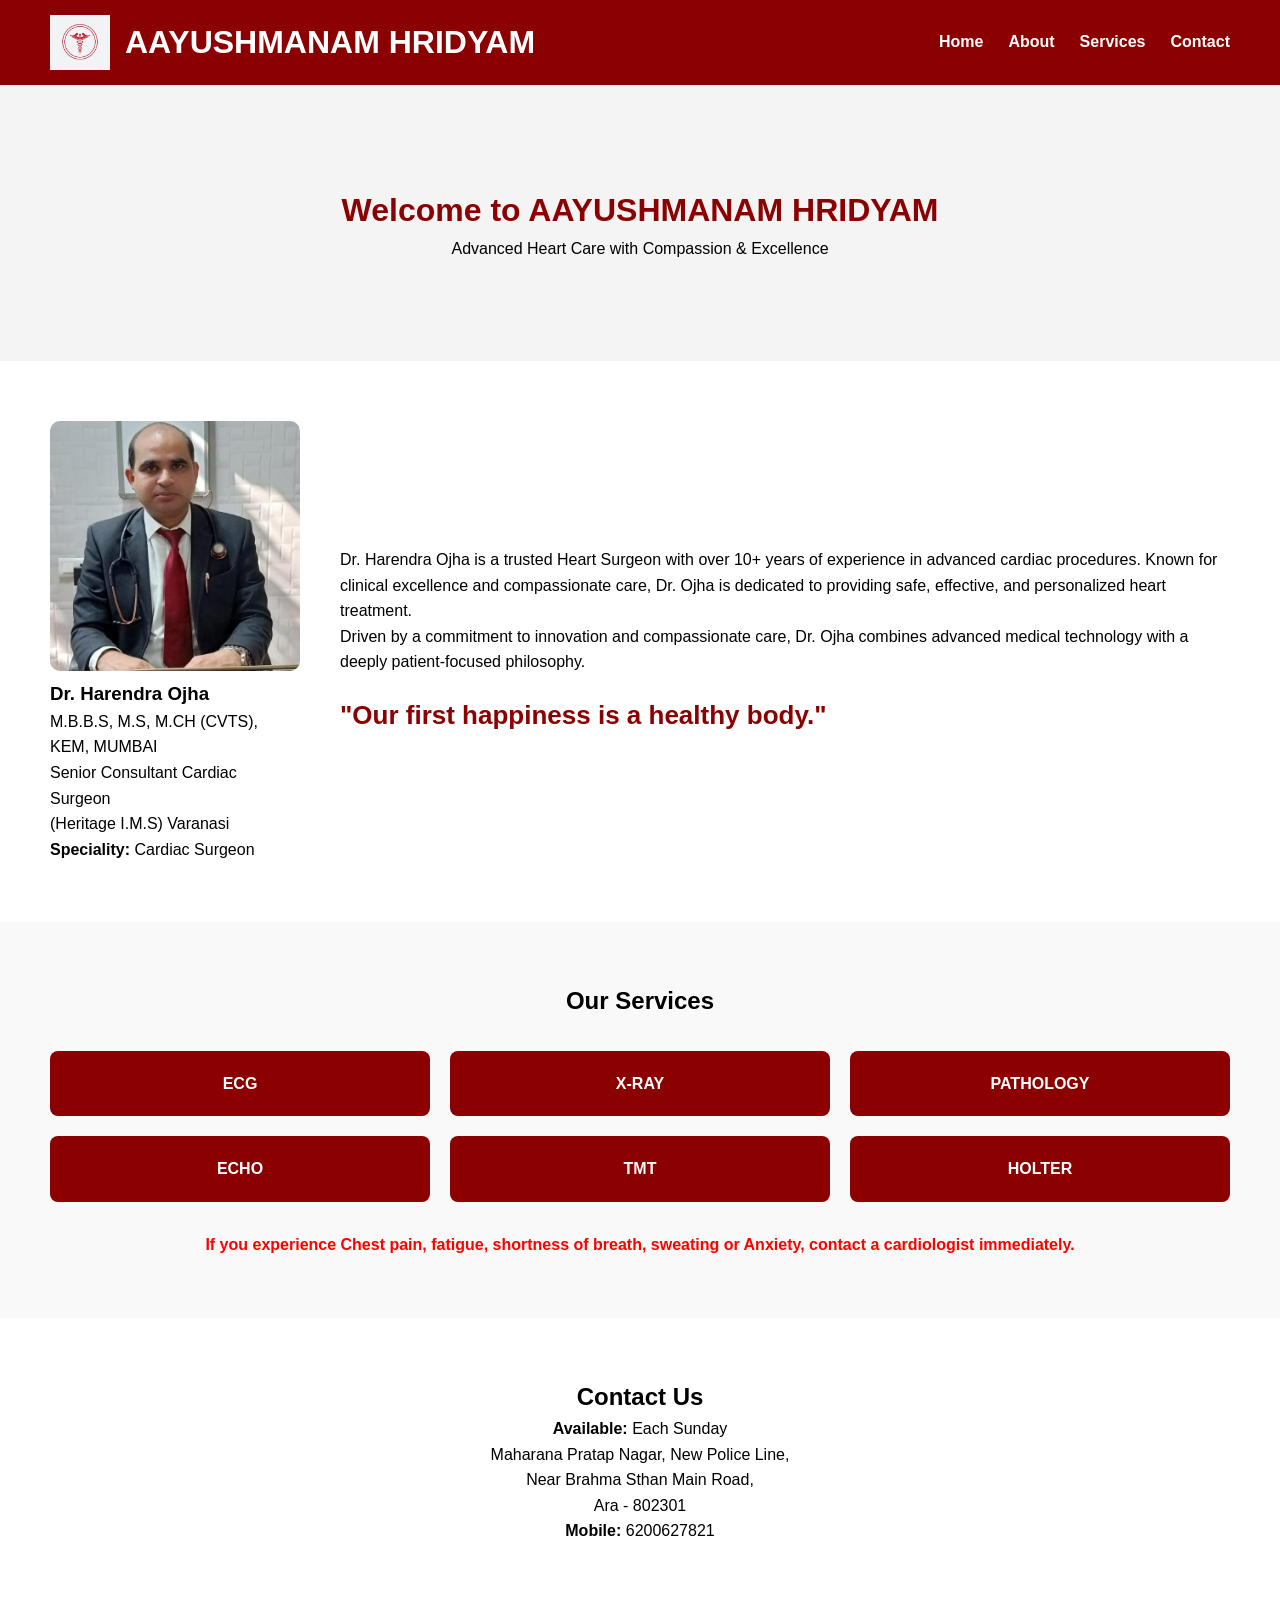
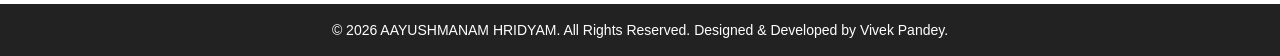
==== index.html @ 59d955ea "Initial commit" ====
<!DOCTYPE html>
<html lang="en">
<head>
    <meta charset="UTF-8">
    <title>AAYUSHMANAM HRIDYAM</title>
    <meta name="viewport" content="width=device-width, initial-scale=1.0">
    <link rel="stylesheet" href="style.css">
</head>
<body>

<!-- Header -->
<header>
    <div class="logo-container">
        <img src="logo.jpg" alt="Clinic Logo">
        <h1>AAYUSHMANAM HRIDYAM</h1>
    </div>
    <nav>
        <ul>
            <li><a href="#home">Home</a></li>
            <li><a href="#about">About</a></li>
            <li><a href="#services">Services</a></li>
            <li><a href="#contact">Contact</a></li>
        </ul>
    </nav>
</header>

<!-- Home Section -->
<section id="home" class="home">
    <h2>Welcome to AAYUSHMANAM HRIDYAM</h2>
    <p>Advanced Heart Care with Compassion & Excellence</p>
</section>

<!-- About Section -->
<section id="about" class="about">
    <div class="about-container">
        <div class="doctor-image">
            <img src="photo.jpg" alt="Dr. Harendra Ojha">
            <h3>Dr. Harendra Ojha</h3>
            <p>M.B.B.S, M.S, M.CH (CVTS), KEM, MUMBAI</p>
            <p>Senior Consultant Cardiac Surgeon</p>
            <p>(Heritage I.M.S) Varanasi</p>
            <p><strong>Speciality:</strong> Cardiac Surgeon</p>
        </div>

        <div class="doctor-info">
            <p>
                Dr. Harendra Ojha is a trusted Heart Surgeon with over 10+ years of experience 
                in advanced cardiac procedures. Known for clinical excellence and compassionate care, 
                Dr. Ojha is dedicated to providing safe, effective, and personalized heart treatment.
            </p>

            <p>
                Driven by a commitment to innovation and compassionate care, Dr. Ojha combines 
                advanced medical technology with a deeply patient-focused philosophy.
            </p>

            <h2 class="quote">"Our first happiness is a healthy body."</h2>
        </div>
    </div>
</section>

<!-- Services Section -->
<section id="services" class="services">
    <h2>Our Services</h2>
    <div class="service-box">
        <div>ECG</div>
        <div>X-RAY</div>
        <div>PATHOLOGY</div>
        <div>ECHO</div>
        <div>TMT</div>
        <div>HOLTER</div>
    </div>

    <p class="alert">
        If you experience Chest pain, fatigue, shortness of breath, sweating or Anxiety, 
        contact a cardiologist immediately.
    </p>
</section>

<!-- Contact Section -->
<section id="contact" class="contact">
    <h2>Contact Us</h2>
    <p><strong>Available:</strong> Each Sunday</p>
    <p>
        Maharana Pratap Nagar, New Police Line,<br>
        Near Brahma Sthan Main Road,<br>
        Ara - 802301
    </p>
    <p><strong>Mobile:</strong> 6200627821</p>
</section>

<!-- Footer -->
<footer>
    <p>
        © 2026 AAYUSHMANAM HRIDYAM. All Rights Reserved. 
        Designed & Developed by Vivek Pandey.
    </p>
</footer>

<script src="script.js"></script>
</body>
</html>
---- style.css ----
* {
    margin: 0;
    padding: 0;
    box-sizing: border-box;
    font-family: Arial, sans-serif;
}

body {
    line-height: 1.6;
}

/* Header */
header {
    background: #8b0000;
    color: white;
    padding: 15px 50px;
    display: flex;
    justify-content: space-between;
    align-items: center;
}

.logo-container {
    display: flex;
    align-items: center;
}

.logo-container img {
    width: 60px;
    margin-right: 15px;
}

nav ul {
    list-style: none;
    display: flex;
}

nav ul li {
    margin-left: 25px;
}

nav ul li a {
    color: white;
    text-decoration: none;
    font-weight: bold;
}

nav ul li a:hover {
    text-decoration: underline;
}

/* Home */
.home {
    background: #f4f4f4;
    text-align: center;
    padding: 100px 20px;
}

.home h2 {
    font-size: 32px;
    color: #8b0000;
}

/* About */
.about {
    padding: 60px 50px;
}

.about-container {
    display: flex;
    gap: 40px;
    align-items: center;
}

.doctor-image img {
    width: 250px;
    border-radius: 10px;
}

.quote {
    margin-top: 20px;
    font-size: 26px;
    color: #8b0000;
}

/* Services */
.services {
    background: #f9f9f9;
    padding: 60px 50px;
    text-align: center;
}

.service-box {
    display: grid;
    grid-template-columns: repeat(3, 1fr);
    gap: 20px;
    margin: 30px 0;
}

.service-box div {
    background: #8b0000;
    color: white;
    padding: 20px;
    border-radius: 8px;
    font-weight: bold;
}

.alert {
    margin-top: 20px;
    font-weight: bold;
    color: red;
}

/* Contact */
.contact {
    padding: 60px 50px;
    text-align: center;
}

/* Footer */
footer {
    background: #222;
    color: white;
    text-align: center;
    padding: 15px;
    font-size: 14px;
}

/* Responsive */
@media(max-width: 768px) {
    .about-container {
        flex-direction: column;
        text-align: center;
    }

    .service-box {
        grid-template-columns: 1fr;
    }
}
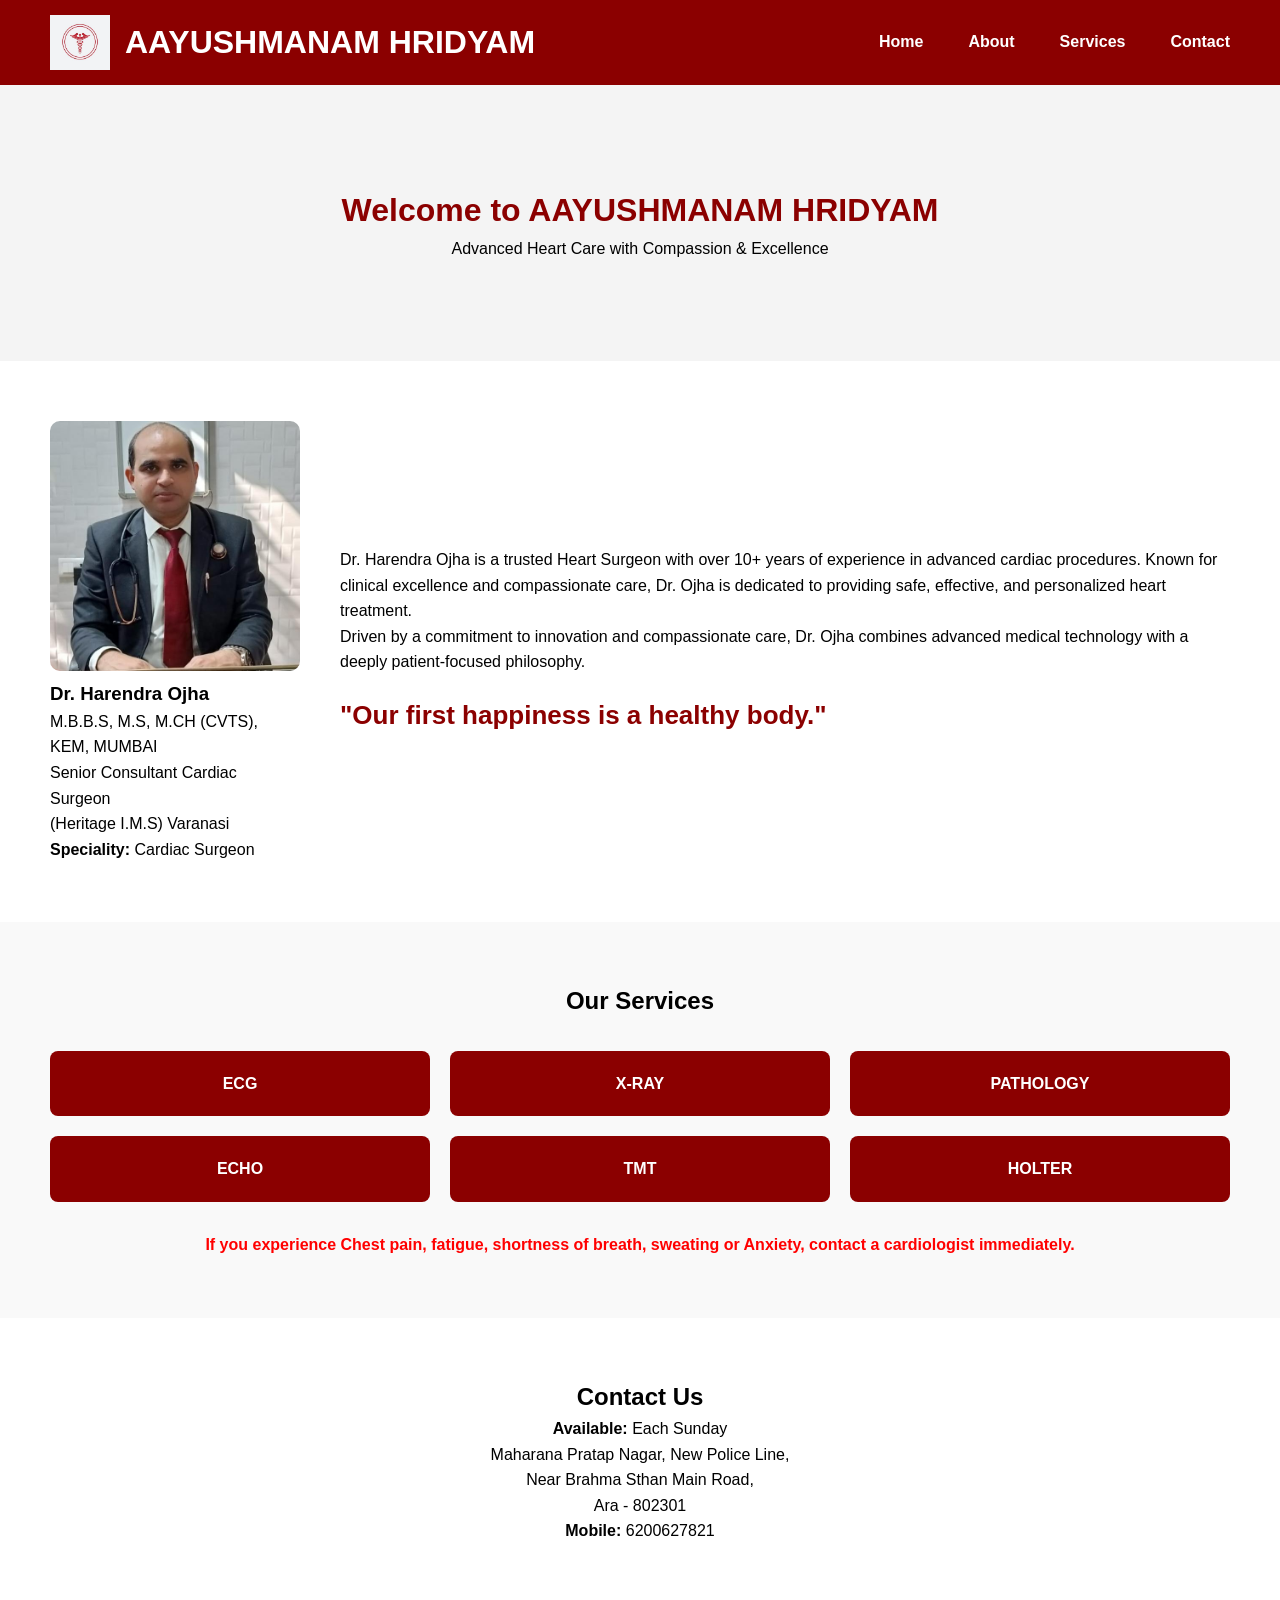
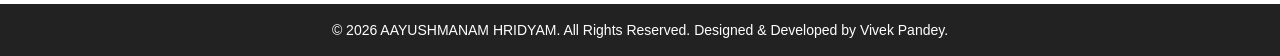
==== commit d833252d: "Added responsive mobile hamburger menu" ====
--- a/index.html
+++ b/index.html
@@ -15,12 +15,16 @@
         <h1>AAYUSHMANAM HRIDYAM</h1>
     </div>
     <nav>
-        <ul>
+        <ul class="nav-links" id="navLinks">
             <li><a href="#home">Home</a></li>
             <li><a href="#about">About</a></li>
             <li><a href="#services">Services</a></li>
             <li><a href="#contact">Contact</a></li>
         </ul>
+
+        <div class="menu-toggle" id="menuToggle">
+    ☰
+  </div>
     </nav>
 </header>
 
--- a/style.css
+++ b/style.css
@@ -48,6 +48,58 @@
     text-decoration: underline;
 }
 
+nav {
+  display: flex;
+  align-items: center;
+}
+
+.nav-links {
+    display: flex;
+    list-style: none;
+    gap: 20px;
+}
+
+.menu-toggle {
+    display: none;
+    font-size: 28px;
+    cursor: pointer;
+}
+
+        /* Mobile */
+
+@media(max-width: 768px) {
+    .menu-toggle {
+        display: block;
+        color: white;
+        font-size: 30px;
+        cursor: pointer;
+        z-index: 1001;
+    }
+
+    .nav-links {
+        position: absolute;
+        top: 90px;
+        left: 0%;
+        width: 100%;
+        background: #8b0000;
+        flex-direction: column;
+        text-align: center;
+        
+        padding: 20px 0;
+       transform: translateY(-150%);
+       transition: 0.3s ease;
+    }
+.nav-links.active {
+    transform: translateY(0);
+ }
+ .nav-links li {
+    margin: 15px 0;
+ }
+ .nav-links li a {
+    color: white;
+ }
+}        
+
 /* Home */
 .home {
     background: #f4f4f4;
@@ -135,4 +187,19 @@
     .service-box {
         grid-template-columns: 1fr;
     }
+}
+
+@media(max-width: 768px) {
+
+    header {
+        padding: 15px 20px;
+    }
+
+    .logo-container h1 {
+        font-size: 16px;
+    }
+
+    .logo-container img {
+        width: 45px;
+    }
 }
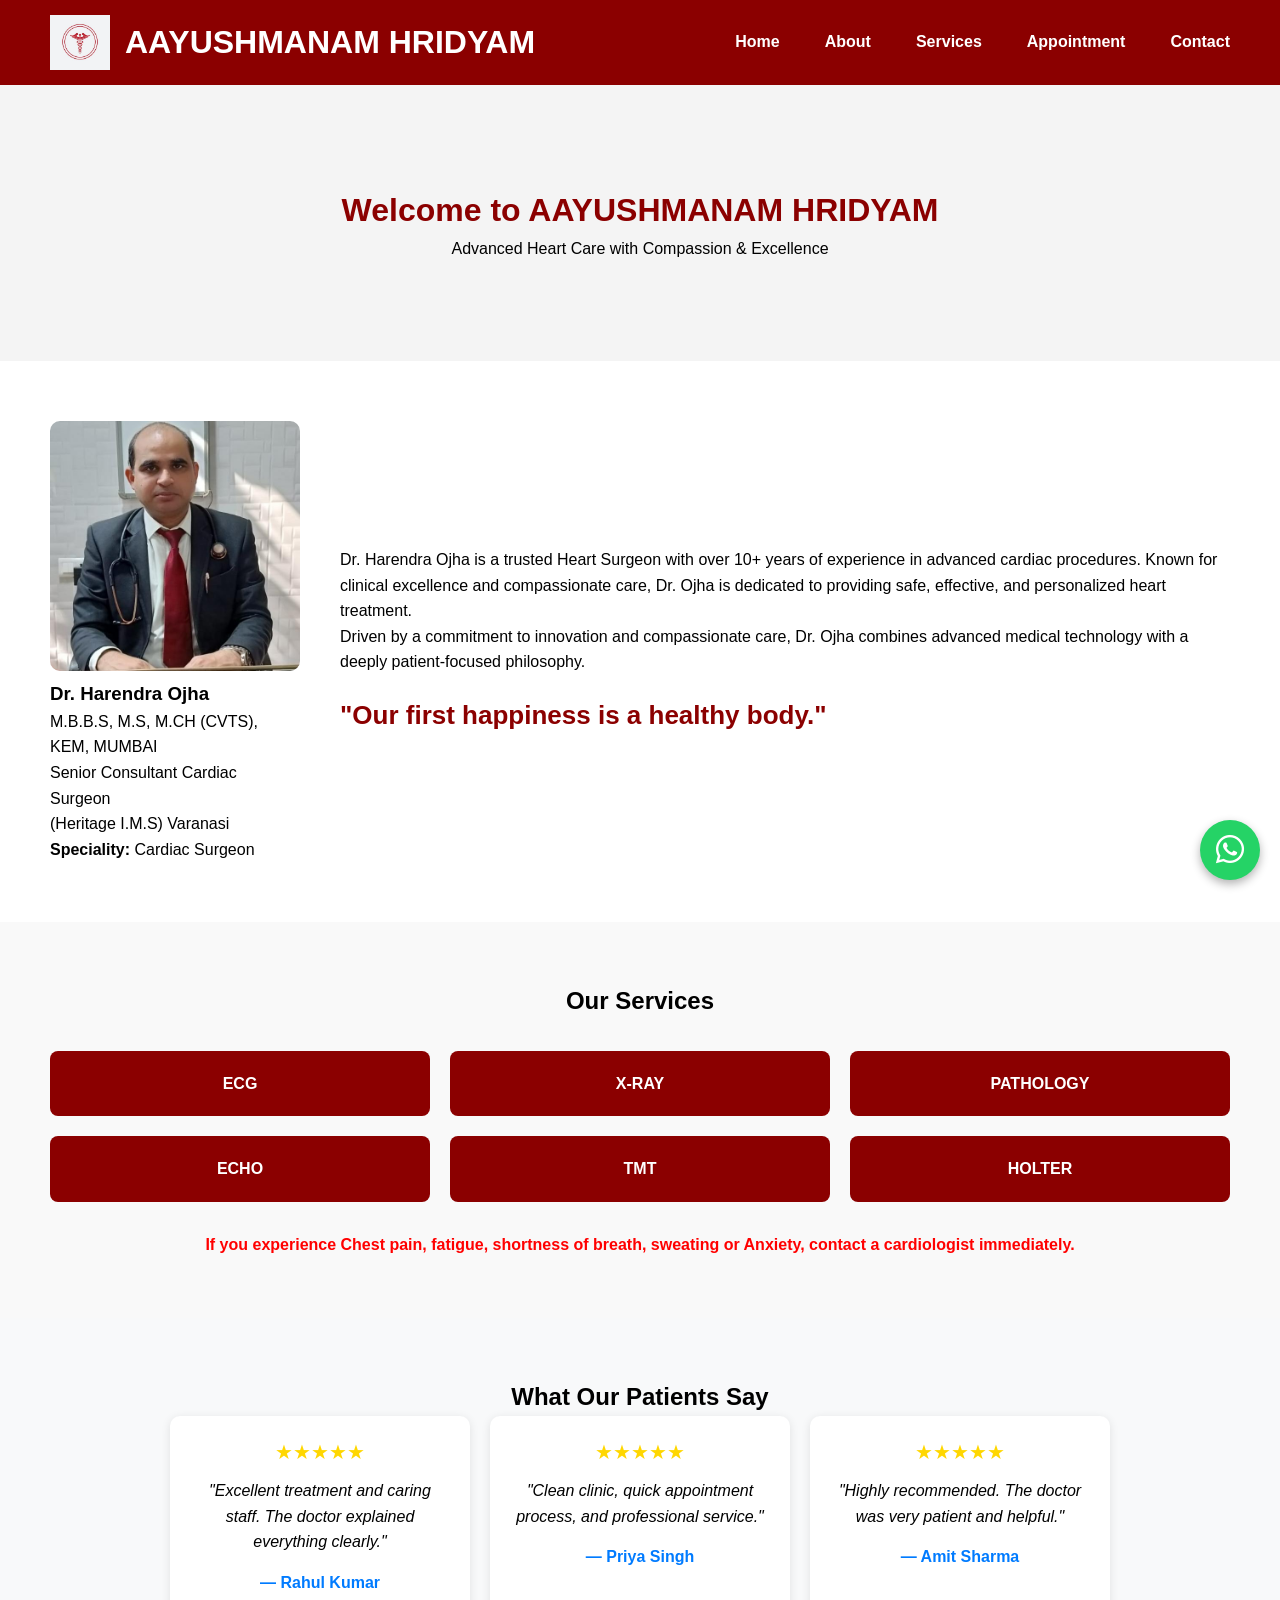
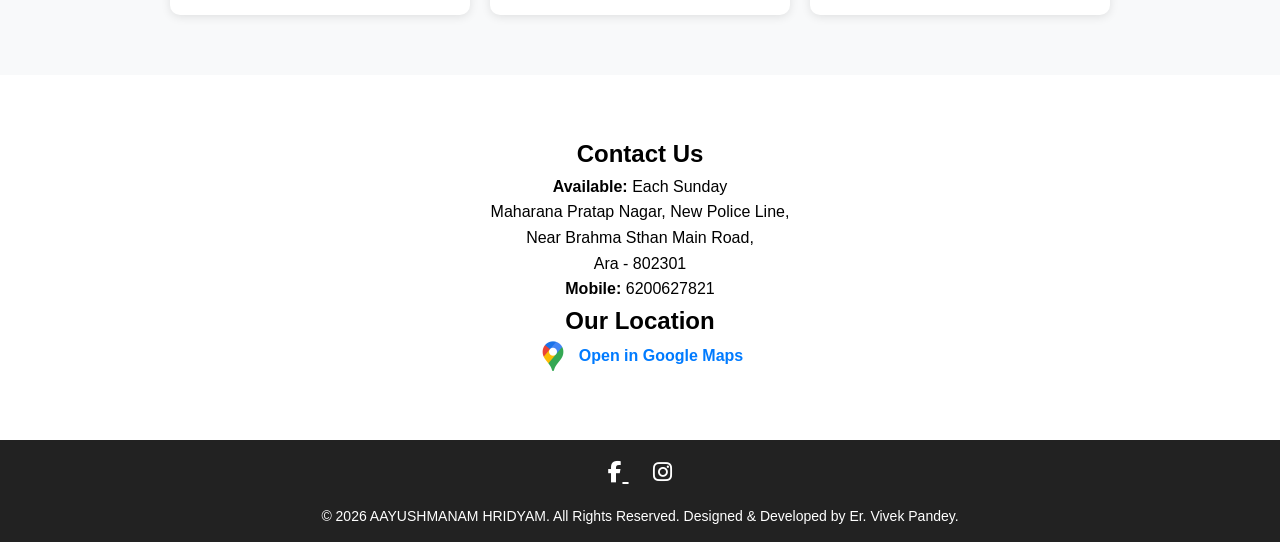
==== commit 31f54a78: "Added WhatsApp button and appointment page" ====
--- a/index.html
+++ b/index.html
@@ -4,7 +4,9 @@
     <meta charset="UTF-8">
     <title>AAYUSHMANAM HRIDYAM</title>
     <meta name="viewport" content="width=device-width, initial-scale=1.0">
+    <link rel="icon" type="image/jpg" href="logo.jpg">
     <link rel="stylesheet" href="style.css">
+    <link rel="stylesheet" href="https://cdnjs.cloudflare.com/ajax/libs/font-awesome/6.5.1/css/all.min.css">
 </head>
 <body>
 
@@ -19,6 +21,7 @@
             <li><a href="#home">Home</a></li>
             <li><a href="#about">About</a></li>
             <li><a href="#services">Services</a></li>
+            <li><a href="appointment.html">Appointment</a></li>
             <li><a href="#contact">Contact</a></li>
         </ul>
 
@@ -81,6 +84,39 @@
     </p>
 </section>
 
+
+<section id="testimonials">
+    <h2>What Our Patients Say</h2>
+
+    <div class="testimonial-container">
+
+        <div class="testimonial-card">
+            <div class="stars">★★★★★</div>
+            <p>
+                "Excellent treatment and caring staff. The doctor explained everything clearly."
+            </p>
+            <h4>— Rahul Kumar</h4>
+        </div>
+
+        <div class="testimonial-card">
+            <div class="stars">★★★★★</div>
+            <p>
+                "Clean clinic, quick appointment process, and professional service."
+            </p>
+            <h4>— Priya Singh</h4>
+        </div>
+
+        <div class="testimonial-card">
+            <div class="stars">★★★★★</div>
+            <p>
+                "Highly recommended. The doctor was very patient and helpful."
+            </p>
+            <h4>— Amit Sharma</h4>
+        </div>
+
+    </div>
+</section>
+
 <!-- Contact Section -->
 <section id="contact" class="contact">
     <h2>Contact Us</h2>
@@ -91,16 +127,46 @@
         Ara - 802301
     </p>
     <p><strong>Mobile:</strong> 6200627821</p>
+
+<section id="location" class="location">
+    <h2>Our Location</h2>
+
+    <a href="https://maps.app.goo.gl/mkKWJnLsLHjHgv6W7?g_st=ac"
+       target="_blank"
+       class="location-link">
+
+       <img src="maps_512dp.png"
+       alt="Google Maps"
+       class="map-icon"> 
+       <p>Open in Google Maps</p>
+    </a>
+</section>
+</section>
+
 </section>
 
 <!-- Footer -->
 <footer>
+ <div class="social-icons">
+        <a href="https://www.facebook.com/share/18qtKfXzPa/" target="_blank">
+            <i class="fab fa-facebook-f"></i>
+        </a>
+
+        <a href="https://www.instagram.com/aayushmanamhridyam?igsh=MTh6aHk3ZjRqbDhvaA==" target="_blank">
+            <i class="fab fa-instagram"></i>
+        </a>
+
+    </div>
+
     <p>
         © 2026 AAYUSHMANAM HRIDYAM. All Rights Reserved. 
-        Designed & Developed by Vivek Pandey.
+        Designed & Developed by Er. Vivek Pandey.
     </p>
 </footer>
 
 <script src="script.js"></script>
+<a href="https://wa.me/6200627821" class="whatsapp-float" target="_blank">
+    <i class="fab fa-whatsapp"></i>
+</a>
 </body>
 </html>
--- a/style.css
+++ b/style.css
@@ -169,6 +169,23 @@
 }
 
 /* Footer */
+
+.social-icons {
+    margin-bottom: 15px;
+}
+
+.social-icons a {
+    color: white;
+    font-size: 22px;
+    margin: 0 12px;
+    transition: 0.3s;
+}
+
+.social-icons a:hover {
+    color: #ff4d4d;
+    transform: translateY(-3px);
+}
+
 footer {
     background: #222;
     color: white;
@@ -202,4 +219,115 @@
     .logo-container img {
         width: 45px;
     }
+}
+
+.appointment-page {
+    max-width: 700px;
+    margin: 120px auto 50px;
+    padding: 20px;
+    text-align: center;
+}
+.appointment-page h2 {
+    font-size: 28px;
+    color:#8b0000;
+}
+
+.appointment-form {
+    display: flex;
+    flex-direction: column;
+    gap: 15px;
+}
+
+.appointment-form input,
+.appointment-form textarea {
+    padding: 12px;
+    border: 1px solid #ccc;
+    border-radius: 5px;
+    font-size: 16px;
+}
+
+.appointment-form button {
+    padding: 12px;
+    border: none;
+    border-radius: 5px;
+    cursor: pointer;
+    font-size: 16px;
+    background:#8b0000;
+    color: white;
+}
+
+
+.location-link{
+    display: inline-flex;
+    align-items: center;
+    gap: 10px;
+    text-decoration: none;
+    color: #333;
+    font-weight: 600;
+}
+
+.location p {
+    color:#007bff;
+}
+
+.map-icon{
+    width: 32px;
+    height: 32px;
+}
+
+#testimonials {
+    padding: 60px 20px;
+    text-align: center;
+    background: #f8f9fa;
+}
+
+.testimonial-container {
+    display: flex;
+    gap: 20px;
+    justify-content: center;
+    flex-wrap: wrap;
+}
+
+.testimonial-card {
+    max-width: 300px;
+    background: white;
+    padding: 20px;
+    border-radius: 10px;
+    box-shadow: 0 2px 10px rgba(0,0,0,0.1);
+}
+
+.testimonial-card p {
+    font-style: italic;
+    margin-bottom: 15px;
+}
+
+.testimonial-card h4 {
+    color: #007bff;
+}
+
+.stars {
+    color: #FFD700;
+    font-size: 20px;
+    margin-bottom: 10px;
+}
+
+.whatsapp-float {
+    position: fixed;
+    width: 60px;
+    height: 60px;
+    bottom: 20px;
+    right: 20px;
+    background-color: #25D366;
+    color: white;
+    border-radius: 50%;
+    text-align: center;
+    font-size: 32px;
+    line-height: 60px;
+    box-shadow: 0 4px 10px rgba(0,0,0,0.3);
+    z-index: 1000;
+    transition: 0.3s;
+}
+
+.whatsapp-float:hover {
+    transform: scale(1.1);
 }
